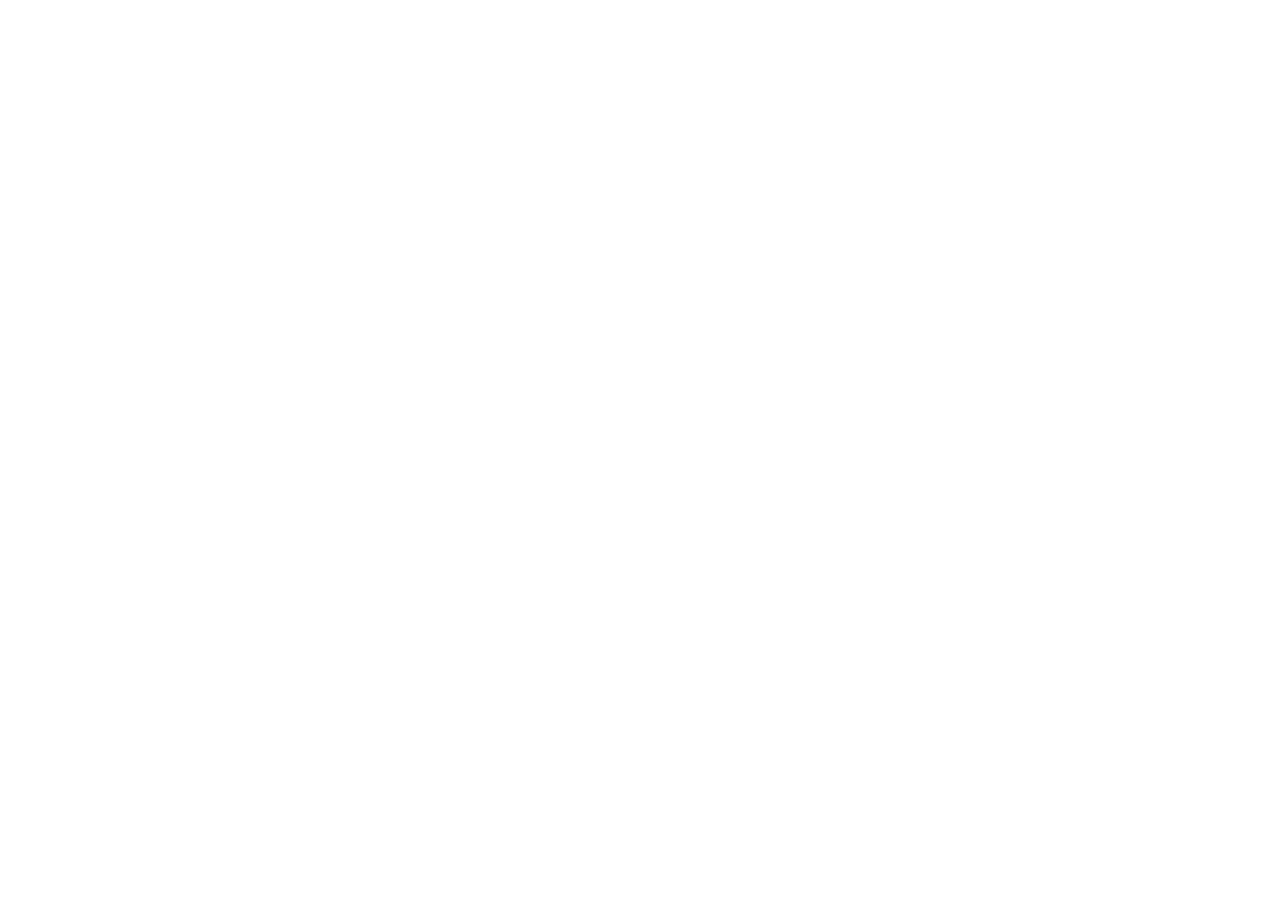
==== login.html @ 608278b3 "m" ====
<!DOCTYPE html>
<html lang="en">
<head>
    <meta charset="UTF-8">
    <meta name="viewport" content="width=device-width, initial-scale=1.0">
    <title>Document</title>
</head>
<body>
    
</body>
</html>
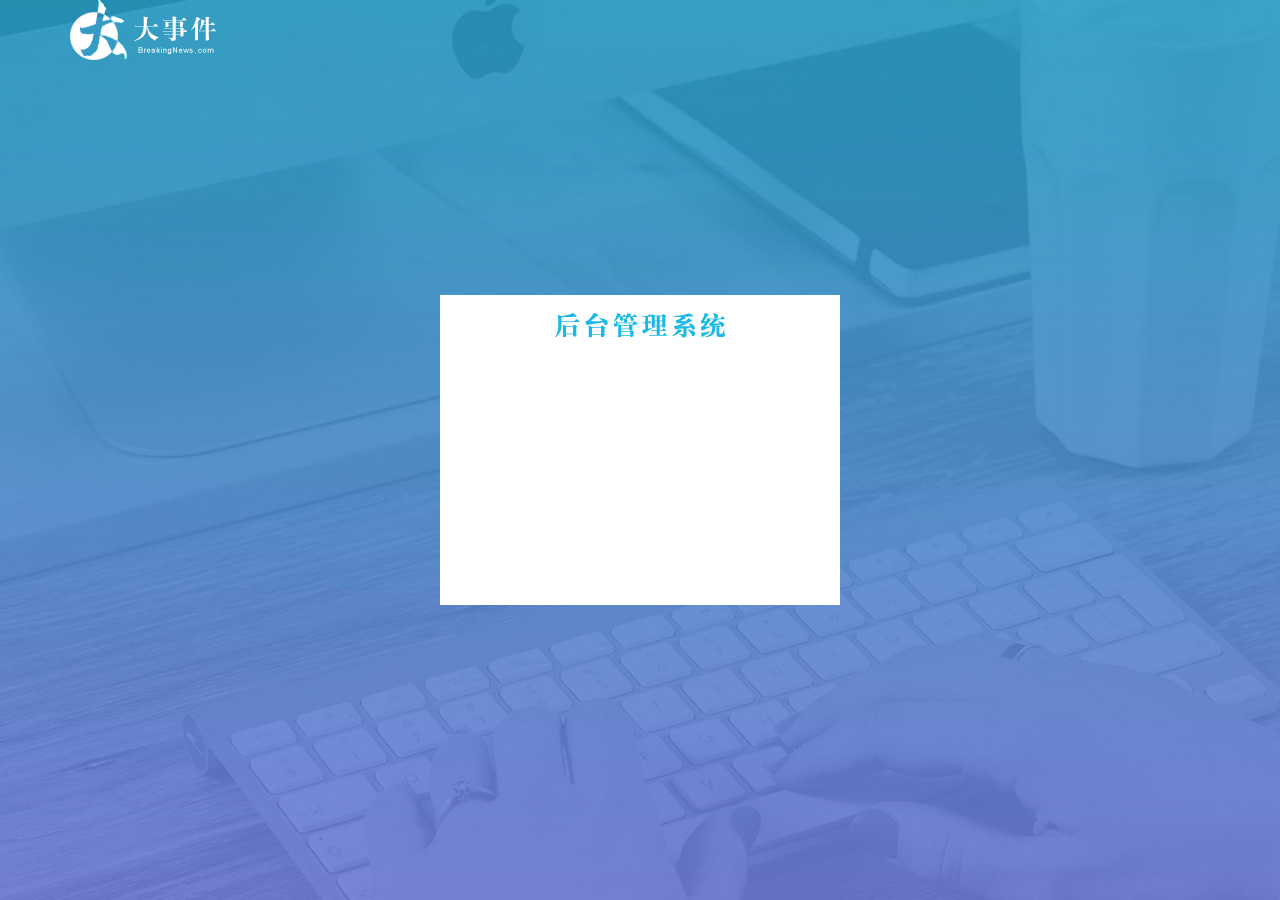
==== commit 16c925e7: "ss" ====
--- a/login.html
+++ b/login.html
@@ -1,11 +1,23 @@
 <!DOCTYPE html>
 <html lang="en">
-<head>
-    <meta charset="UTF-8">
-    <meta name="viewport" content="width=device-width, initial-scale=1.0">
-    <title>Document</title>
-</head>
-<body>
-    
-</body>
+  <head>
+    <meta charset="UTF-8" />
+    <meta name="viewport" content="width=device-width, initial-scale=1.0" />
+    <title>大事件-登录/注册</title>
+    <!-- 导入 LayUI 的样式 -->
+    <link rel="stylesheet" href="/assets/lib/layui/css/layui.css" />
+    <!-- 导入自己的样式表 -->
+    <link rel="stylesheet" href="/assets/css/login.css" />
+  </head>
+  <body>
+    <!-- 头部的 Logo 区域 -->
+    <div class="layui-main">
+      <img src="/assets/images/logo.png" alt="" />
+    </div>
+
+    <!-- 登录注册区域 -->
+    <div class="loginAndRegBox">
+      <div class="title-box"></div>
+    </div>
+  </body>
 </html>--- a/assets/lib/layui/css/layui.css
+++ b/assets/lib/layui/css/layui.css
@@ -0,0 +1,2 @@
+/** layui-v2.5.5 MIT License By https://www.layui.com */
+ .layui-inline,img{display:inline-block;vertical-align:middle}h1,h2,h3,h4,h5,h6{font-weight:400}.layui-edge,.layui-header,.layui-inline,.layui-main{position:relative}.layui-body,.layui-edge,.layui-elip{overflow:hidden}.layui-btn,.layui-edge,.layui-inline,img{vertical-align:middle}.layui-btn,.layui-disabled,.layui-icon,.layui-unselect{-moz-user-select:none;-webkit-user-select:none;-ms-user-select:none}.layui-elip,.layui-form-checkbox span,.layui-form-pane .layui-form-label{text-overflow:ellipsis;white-space:nowrap}.layui-breadcrumb,.layui-tree-btnGroup{visibility:hidden}blockquote,body,button,dd,div,dl,dt,form,h1,h2,h3,h4,h5,h6,input,li,ol,p,pre,td,textarea,th,ul{margin:0;padding:0;-webkit-tap-highlight-color:rgba(0,0,0,0)}a:active,a:hover{outline:0}img{border:none}li{list-style:none}table{border-collapse:collapse;border-spacing:0}h4,h5,h6{font-size:100%}button,input,optgroup,option,select,textarea{font-family:inherit;font-size:inherit;font-style:inherit;font-weight:inherit;outline:0}pre{white-space:pre-wrap;white-space:-moz-pre-wrap;white-space:-pre-wrap;white-space:-o-pre-wrap;word-wrap:break-word}body{line-height:24px;font:14px Helvetica Neue,Helvetica,PingFang SC,Tahoma,Arial,sans-serif}hr{height:1px;margin:10px 0;border:0;clear:both}a{color:#333;text-decoration:none}a:hover{color:#777}a cite{font-style:normal;*cursor:pointer}.layui-border-box,.layui-border-box *{box-sizing:border-box}.layui-box,.layui-box *{box-sizing:content-box}.layui-clear{clear:both;*zoom:1}.layui-clear:after{content:'\20';clear:both;*zoom:1;display:block;height:0}.layui-inline{*display:inline;*zoom:1}.layui-edge{display:inline-block;width:0;height:0;border-width:6px;border-style:dashed;border-color:transparent}.layui-edge-top{top:-4px;border-bottom-color:#999;border-bottom-style:solid}.layui-edge-right{border-left-color:#999;border-left-style:solid}.layui-edge-bottom{top:2px;border-top-color:#999;border-top-style:solid}.layui-edge-left{border-right-color:#999;border-right-style:solid}.layui-disabled,.layui-disabled:hover{color:#d2d2d2!important;cursor:not-allowed!important}.layui-circle{border-radius:100%}.layui-show{display:block!important}.layui-hide{display:none!important}@font-face{font-family:layui-icon;src:url(../font/iconfont.eot?v=250);src:url(../font/iconfont.eot?v=250#iefix) format('embedded-opentype'),url(../font/iconfont.woff2?v=250) format('woff2'),url(../font/iconfont.woff?v=250) format('woff'),url(../font/iconfont.ttf?v=250) format('truetype'),url(../font/iconfont.svg?v=250#layui-icon) format('svg')}.layui-icon{font-family:layui-icon!important;font-size:16px;font-style:normal;-webkit-font-smoothing:antialiased;-moz-osx-font-smoothing:grayscale}.layui-icon-reply-fill:before{content:"\e611"}.layui-icon-set-fill:before{content:"\e614"}.layui-icon-menu-fill:before{content:"\e60f"}.layui-icon-search:before{content:"\e615"}.layui-icon-share:before{content:"\e641"}.layui-icon-set-sm:before{content:"\e620"}.layui-icon-engine:before{content:"\e628"}.layui-icon-close:before{content:"\1006"}.layui-icon-close-fill:before{content:"\1007"}.layui-icon-chart-screen:before{content:"\e629"}.layui-icon-star:before{content:"\e600"}.layui-icon-circle-dot:before{content:"\e617"}.layui-icon-chat:before{content:"\e606"}.layui-icon-release:before{content:"\e609"}.layui-icon-list:before{content:"\e60a"}.layui-icon-chart:before{content:"\e62c"}.layui-icon-ok-circle:before{content:"\1005"}.layui-icon-layim-theme:before{content:"\e61b"}.layui-icon-table:before{content:"\e62d"}.layui-icon-right:before{content:"\e602"}.layui-icon-left:before{content:"\e603"}.layui-icon-cart-simple:before{content:"\e698"}.layui-icon-face-cry:before{content:"\e69c"}.layui-icon-face-smile:before{content:"\e6af"}.layui-icon-survey:before{content:"\e6b2"}.layui-icon-tree:before{content:"\e62e"}.layui-icon-upload-circle:before{content:"\e62f"}.layui-icon-add-circle:before{content:"\e61f"}.layui-icon-download-circle:before{content:"\e601"}.layui-icon-templeate-1:before{content:"\e630"}.layui-icon-util:before{content:"\e631"}.layui-icon-face-surprised:before{content:"\e664"}.layui-icon-edit:before{content:"\e642"}.layui-icon-speaker:before{content:"\e645"}.layui-icon-down:before{content:"\e61a"}.layui-icon-file:before{content:"\e621"}.layui-icon-layouts:before{content:"\e632"}.layui-icon-rate-half:before{content:"\e6c9"}.layui-icon-add-circle-fine:before{content:"\e608"}.layui-icon-prev-circle:before{content:"\e633"}.layui-icon-read:before{content:"\e705"}.layui-icon-404:before{content:"\e61c"}.layui-icon-carousel:before{content:"\e634"}.layui-icon-help:before{content:"\e607"}.layui-icon-code-circle:before{content:"\e635"}.layui-icon-water:before{content:"\e636"}.layui-icon-username:before{content:"\e66f"}.layui-icon-find-fill:before{content:"\e670"}.layui-icon-about:before{content:"\e60b"}.layui-icon-location:before{content:"\e715"}.layui-icon-up:before{content:"\e619"}.layui-icon-pause:before{content:"\e651"}.layui-icon-date:before{content:"\e637"}.layui-icon-layim-uploadfile:before{content:"\e61d"}.layui-icon-delete:before{content:"\e640"}.layui-icon-play:before{content:"\e652"}.layui-icon-top:before{content:"\e604"}.layui-icon-friends:before{content:"\e612"}.layui-icon-refresh-3:before{content:"\e9aa"}.layui-icon-ok:before{content:"\e605"}.layui-icon-layer:before{content:"\e638"}.layui-icon-face-smile-fine:before{content:"\e60c"}.layui-icon-dollar:before{content:"\e659"}.layui-icon-group:before{content:"\e613"}.layui-icon-layim-download:before{content:"\e61e"}.layui-icon-picture-fine:before{content:"\e60d"}.layui-icon-link:before{content:"\e64c"}.layui-icon-diamond:before{content:"\e735"}.layui-icon-log:before{content:"\e60e"}.layui-icon-rate-solid:before{content:"\e67a"}.layui-icon-fonts-del:before{content:"\e64f"}.layui-icon-unlink:before{content:"\e64d"}.layui-icon-fonts-clear:before{content:"\e639"}.layui-icon-triangle-r:before{content:"\e623"}.layui-icon-circle:before{content:"\e63f"}.layui-icon-radio:before{content:"\e643"}.layui-icon-align-center:before{content:"\e647"}.layui-icon-align-right:before{content:"\e648"}.layui-icon-align-left:before{content:"\e649"}.layui-icon-loading-1:before{content:"\e63e"}.layui-icon-return:before{content:"\e65c"}.layui-icon-fonts-strong:before{content:"\e62b"}.layui-icon-upload:before{content:"\e67c"}.layui-icon-dialogue:before{content:"\e63a"}.layui-icon-video:before{content:"\e6ed"}.layui-icon-headset:before{content:"\e6fc"}.layui-icon-cellphone-fine:before{content:"\e63b"}.layui-icon-add-1:before{content:"\e654"}.layui-icon-face-smile-b:before{content:"\e650"}.layui-icon-fonts-html:before{content:"\e64b"}.layui-icon-form:before{content:"\e63c"}.layui-icon-cart:before{content:"\e657"}.layui-icon-camera-fill:before{content:"\e65d"}.layui-icon-tabs:before{content:"\e62a"}.layui-icon-fonts-code:before{content:"\e64e"}.layui-icon-fire:before{content:"\e756"}.layui-icon-set:before{content:"\e716"}.layui-icon-fonts-u:before{content:"\e646"}.layui-icon-triangle-d:before{content:"\e625"}.layui-icon-tips:before{content:"\e702"}.layui-icon-picture:before{content:"\e64a"}.layui-icon-more-vertical:before{content:"\e671"}.layui-icon-flag:before{content:"\e66c"}.layui-icon-loading:before{content:"\e63d"}.layui-icon-fonts-i:before{content:"\e644"}.layui-icon-refresh-1:before{content:"\e666"}.layui-icon-rmb:before{content:"\e65e"}.layui-icon-home:before{content:"\e68e"}.layui-icon-user:before{content:"\e770"}.layui-icon-notice:before{content:"\e667"}.layui-icon-login-weibo:before{content:"\e675"}.layui-icon-voice:before{content:"\e688"}.layui-icon-upload-drag:before{content:"\e681"}.layui-icon-login-qq:before{content:"\e676"}.layui-icon-snowflake:before{content:"\e6b1"}.layui-icon-file-b:before{content:"\e655"}.layui-icon-template:before{content:"\e663"}.layui-icon-auz:before{content:"\e672"}.layui-icon-console:before{content:"\e665"}.layui-icon-app:before{content:"\e653"}.layui-icon-prev:before{content:"\e65a"}.layui-icon-website:before{content:"\e7ae"}.layui-icon-next:before{content:"\e65b"}.layui-icon-component:before{content:"\e857"}.layui-icon-more:before{content:"\e65f"}.layui-icon-login-wechat:before{content:"\e677"}.layui-icon-shrink-right:before{content:"\e668"}.layui-icon-spread-left:before{content:"\e66b"}.layui-icon-camera:before{content:"\e660"}.layui-icon-note:before{content:"\e66e"}.layui-icon-refresh:before{content:"\e669"}.layui-icon-female:before{content:"\e661"}.layui-icon-male:before{content:"\e662"}.layui-icon-password:before{content:"\e673"}.layui-icon-senior:before{content:"\e674"}.layui-icon-theme:before{content:"\e66a"}.layui-icon-tread:before{content:"\e6c5"}.layui-icon-praise:before{content:"\e6c6"}.layui-icon-star-fill:before{content:"\e658"}.layui-icon-rate:before{content:"\e67b"}.layui-icon-template-1:before{content:"\e656"}.layui-icon-vercode:before{content:"\e679"}.layui-icon-cellphone:before{content:"\e678"}.layui-icon-screen-full:before{content:"\e622"}.layui-icon-screen-restore:before{content:"\e758"}.layui-icon-cols:before{content:"\e610"}.layui-icon-export:before{content:"\e67d"}.layui-icon-print:before{content:"\e66d"}.layui-icon-slider:before{content:"\e714"}.layui-icon-addition:before{content:"\e624"}.layui-icon-subtraction:before{content:"\e67e"}.layui-icon-service:before{content:"\e626"}.layui-icon-transfer:before{content:"\e691"}.layui-main{width:1140px;margin:0 auto}.layui-header{z-index:1000;height:60px}.layui-header a:hover{transition:all .5s;-webkit-transition:all .5s}.layui-side{position:fixed;left:0;top:0;bottom:0;z-index:999;width:200px;overflow-x:hidden}.layui-side-scroll{position:relative;width:220px;height:100%;overflow-x:hidden}.layui-body{position:absolute;left:200px;right:0;top:0;bottom:0;z-index:998;width:auto;overflow-y:auto;box-sizing:border-box}.layui-layout-body{overflow:hidden}.layui-layout-admin .layui-header{background-color:#23262E}.layui-layout-admin .layui-side{top:60px;width:200px;overflow-x:hidden}.layui-layout-admin .layui-body{position:fixed;top:60px;bottom:44px}.layui-layout-admin .layui-main{width:auto;margin:0 15px}.layui-layout-admin .layui-footer{position:fixed;left:200px;right:0;bottom:0;height:44px;line-height:44px;padding:0 15px;background-color:#eee}.layui-layout-admin .layui-logo{position:absolute;left:0;top:0;width:200px;height:100%;line-height:60px;text-align:center;color:#009688;font-size:16px}.layui-layout-admin .layui-header .layui-nav{background:0 0}.layui-layout-left{position:absolute!important;left:200px;top:0}.layui-layout-right{position:absolute!important;right:0;top:0}.layui-container{position:relative;margin:0 auto;padding:0 15px;box-sizing:border-box}.layui-fluid{position:relative;margin:0 auto;padding:0 15px}.layui-row:after,.layui-row:before{content:'';display:block;clear:both}.layui-col-lg1,.layui-col-lg10,.layui-col-lg11,.layui-col-lg12,.layui-col-lg2,.layui-col-lg3,.layui-col-lg4,.layui-col-lg5,.layui-col-lg6,.layui-col-lg7,.layui-col-lg8,.layui-col-lg9,.layui-col-md1,.layui-col-md10,.layui-col-md11,.layui-col-md12,.layui-col-md2,.layui-col-md3,.layui-col-md4,.layui-col-md5,.layui-col-md6,.layui-col-md7,.layui-col-md8,.layui-col-md9,.layui-col-sm1,.layui-col-sm10,.layui-col-sm11,.layui-col-sm12,.layui-col-sm2,.layui-col-sm3,.layui-col-sm4,.layui-col-sm5,.layui-col-sm6,.layui-col-sm7,.layui-col-sm8,.layui-col-sm9,.layui-col-xs1,.layui-col-xs10,.layui-col-xs11,.layui-col-xs12,.layui-col-xs2,.layui-col-xs3,.layui-col-xs4,.layui-col-xs5,.layui-col-xs6,.layui-col-xs7,.layui-col-xs8,.layui-col-xs9{position:relative;display:block;box-sizing:border-box}.layui-col-xs1,.layui-col-xs10,.layui-col-xs11,.layui-col-xs12,.layui-col-xs2,.layui-col-xs3,.layui-col-xs4,.layui-col-xs5,.layui-col-xs6,.layui-col-xs7,.layui-col-xs8,.layui-col-xs9{float:left}.layui-col-xs1{width:8.33333333%}.layui-col-xs2{width:16.66666667%}.layui-col-xs3{width:25%}.layui-col-xs4{width:33.33333333%}.layui-col-xs5{width:41.66666667%}.layui-col-xs6{width:50%}.layui-col-xs7{width:58.33333333%}.layui-col-xs8{width:66.66666667%}.layui-col-xs9{width:75%}.layui-col-xs10{width:83.33333333%}.layui-col-xs11{width:91.66666667%}.layui-col-xs12{width:100%}.layui-col-xs-offset1{margin-left:8.33333333%}.layui-col-xs-offset2{margin-left:16.66666667%}.layui-col-xs-offset3{margin-left:25%}.layui-col-xs-offset4{margin-left:33.33333333%}.layui-col-xs-offset5{margin-left:41.66666667%}.layui-col-xs-offset6{margin-left:50%}.layui-col-xs-offset7{margin-left:58.33333333%}.layui-col-xs-offset8{margin-left:66.66666667%}.layui-col-xs-offset9{margin-left:75%}.layui-col-xs-offset10{margin-left:83.33333333%}.layui-col-xs-offset11{margin-left:91.66666667%}.layui-col-xs-offset12{margin-left:100%}@media screen and (max-width:768px){.layui-hide-xs{display:none!important}.layui-show-xs-block{display:block!important}.layui-show-xs-inline{display:inline!important}.layui-show-xs-inline-block{display:inline-block!important}}@media screen and (min-width:768px){.layui-container{width:750px}.layui-hide-sm{display:none!important}.layui-show-sm-block{display:block!important}.layui-show-sm-inline{display:inline!important}.layui-show-sm-inline-block{display:inline-block!important}.layui-col-sm1,.layui-col-sm10,.layui-col-sm11,.layui-col-sm12,.layui-col-sm2,.layui-col-sm3,.layui-col-sm4,.layui-col-sm5,.layui-col-sm6,.layui-col-sm7,.layui-col-sm8,.layui-col-sm9{float:left}.layui-col-sm1{width:8.33333333%}.layui-col-sm2{width:16.66666667%}.layui-col-sm3{width:25%}.layui-col-sm4{width:33.33333333%}.layui-col-sm5{width:41.66666667%}.layui-col-sm6{width:50%}.layui-col-sm7{width:58.33333333%}.layui-col-sm8{width:66.66666667%}.layui-col-sm9{width:75%}.layui-col-sm10{width:83.33333333%}.layui-col-sm11{width:91.66666667%}.layui-col-sm12{width:100%}.layui-col-sm-offset1{margin-left:8.33333333%}.layui-col-sm-offset2{margin-left:16.66666667%}.layui-col-sm-offset3{margin-left:25%}.layui-col-sm-offset4{margin-left:33.33333333%}.layui-col-sm-offset5{margin-left:41.66666667%}.layui-col-sm-offset6{margin-left:50%}.layui-col-sm-offset7{margin-left:58.33333333%}.layui-col-sm-offset8{margin-left:66.66666667%}.layui-col-sm-offset9{margin-left:75%}.layui-col-sm-offset10{margin-left:83.33333333%}.layui-col-sm-offset11{margin-left:91.66666667%}.layui-col-sm-offset12{margin-left:100%}}@media screen and (min-width:992px){.layui-container{width:970px}.layui-hide-md{display:none!important}.layui-show-md-block{display:block!important}.layui-show-md-inline{display:inline!important}.layui-show-md-inline-block{display:inline-block!important}.layui-col-md1,.layui-col-md10,.layui-col-md11,.layui-col-md12,.layui-col-md2,.layui-col-md3,.layui-col-md4,.layui-col-md5,.layui-col-md6,.layui-col-md7,.layui-col-md8,.layui-col-md9{float:left}.layui-col-md1{width:8.33333333%}.layui-col-md2{width:16.66666667%}.layui-col-md3{width:25%}.layui-col-md4{width:33.33333333%}.layui-col-md5{width:41.66666667%}.layui-col-md6{width:50%}.layui-col-md7{width:58.33333333%}.layui-col-md8{width:66.66666667%}.layui-col-md9{width:75%}.layui-col-md10{width:83.33333333%}.layui-col-md11{width:91.66666667%}.layui-col-md12{width:100%}.layui-col-md-offset1{margin-left:8.33333333%}.layui-col-md-offset2{margin-left:16.66666667%}.layui-col-md-offset3{margin-left:25%}.layui-col-md-offset4{margin-left:33.33333333%}.layui-col-md-offset5{margin-left:41.66666667%}.layui-col-md-offset6{margin-left:50%}.layui-col-md-offset7{margin-left:58.33333333%}.layui-col-md-offset8{margin-left:66.66666667%}.layui-col-md-offset9{margin-left:75%}.layui-col-md-offset10{margin-left:83.33333333%}.layui-col-md-offset11{margin-left:91.66666667%}.layui-col-md-offset12{margin-left:100%}}@media screen and (min-width:1200px){.layui-container{width:1170px}.layui-hide-lg{display:none!important}.layui-show-lg-block{display:block!important}.layui-show-lg-inline{display:inline!important}.layui-show-lg-inline-block{display:inline-block!important}.layui-col-lg1,.layui-col-lg10,.layui-col-lg11,.layui-col-lg12,.layui-col-lg2,.layui-col-lg3,.layui-col-lg4,.layui-col-lg5,.layui-col-lg6,.layui-col-lg7,.layui-col-lg8,.layui-col-lg9{float:left}.layui-col-lg1{width:8.33333333%}.layui-col-lg2{width:16.66666667%}.layui-col-lg3{width:25%}.layui-col-lg4{width:33.33333333%}.layui-col-lg5{width:41.66666667%}.layui-col-lg6{width:50%}.layui-col-lg7{width:58.33333333%}.layui-col-lg8{width:66.66666667%}.layui-col-lg9{width:75%}.layui-col-lg10{width:83.33333333%}.layui-col-lg11{width:91.66666667%}.layui-col-lg12{width:100%}.layui-col-lg-offset1{margin-left:8.33333333%}.layui-col-lg-offset2{margin-left:16.66666667%}.layui-col-lg-offset3{margin-left:25%}.layui-col-lg-offset4{margin-left:33.33333333%}.layui-col-lg-offset5{margin-left:41.66666667%}.layui-col-lg-offset6{margin-left:50%}.layui-col-lg-offset7{margin-left:58.33333333%}.layui-col-lg-offset8{margin-left:66.66666667%}.layui-col-lg-offset9{margin-left:75%}.layui-col-lg-offset10{margin-left:83.33333333%}.layui-col-lg-offset11{margin-left:91.66666667%}.layui-col-lg-offset12{margin-left:100%}}.layui-col-space1{margin:-.5px}.layui-col-space1>*{padding:.5px}.layui-col-space3{margin:-1.5px}.layui-col-space3>*{padding:1.5px}.layui-col-space5{margin:-2.5px}.layui-col-space5>*{padding:2.5px}.layui-col-space8{margin:-3.5px}.layui-col-space8>*{padding:3.5px}.layui-col-space10{margin:-5px}.layui-col-space10>*{padding:5px}.layui-col-space12{margin:-6px}.layui-col-space12>*{padding:6px}.layui-col-space15{margin:-7.5px}.layui-col-space15>*{padding:7.5px}.layui-col-space18{margin:-9px}.layui-col-space18>*{padding:9px}.layui-col-space20{margin:-10px}.layui-col-space20>*{padding:10px}.layui-col-space22{margin:-11px}.layui-col-space22>*{padding:11px}.layui-col-space25{margin:-12.5px}.layui-col-space25>*{padding:12.5px}.layui-col-space30{margin:-15px}.layui-col-space30>*{padding:15px}.layui-btn,.layui-input,.layui-select,.layui-textarea,.layui-upload-button{outline:0;-webkit-appearance:none;transition:all .3s;-webkit-transition:all .3s;box-sizing:border-box}.layui-elem-quote{margin-bottom:10px;padding:15px;line-height:22px;border-left:5px solid #009688;border-radius:0 2px 2px 0;background-color:#f2f2f2}.layui-quote-nm{border-style:solid;border-width:1px 1px 1px 5px;background:0 0}.layui-elem-field{margin-bottom:10px;padding:0;border-width:1px;border-style:solid}.layui-elem-field legend{margin-left:20px;padding:0 10px;font-size:20px;font-weight:300}.layui-field-title{margin:10px 0 20px;border-width:1px 0 0}.layui-field-box{padding:10px 15px}.layui-field-title .layui-field-box{padding:10px 0}.layui-progress{position:relative;height:6px;border-radius:20px;background-color:#e2e2e2}.layui-progress-bar{position:absolute;left:0;top:0;width:0;max-width:100%;height:6px;border-radius:20px;text-align:right;background-color:#5FB878;transition:all .3s;-webkit-transition:all .3s}.layui-progress-big,.layui-progress-big .layui-progress-bar{height:18px;line-height:18px}.layui-progress-text{position:relative;top:-20px;line-height:18px;font-size:12px;color:#666}.layui-progress-big .layui-progress-text{position:static;padding:0 10px;color:#fff}.layui-collapse{border-width:1px;border-style:solid;border-radius:2px}.layui-colla-content,.layui-colla-item{border-top-width:1px;border-top-style:solid}.layui-colla-item:first-child{border-top:none}.layui-colla-title{position:relative;height:42px;line-height:42px;padding:0 15px 0 35px;color:#333;background-color:#f2f2f2;cursor:pointer;font-size:14px;overflow:hidden}.layui-colla-content{display:none;padding:10px 15px;line-height:22px;color:#666}.layui-colla-icon{position:absolute;left:15px;top:0;font-size:14px}.layui-card{margin-bottom:15px;border-radius:2px;background-color:#fff;box-shadow:0 1px 2px 0 rgba(0,0,0,.05)}.layui-card:last-child{margin-bottom:0}.layui-card-header{position:relative;height:42px;line-height:42px;padding:0 15px;border-bottom:1px solid #f6f6f6;color:#333;border-radius:2px 2px 0 0;font-size:14px}.layui-bg-black,.layui-bg-blue,.layui-bg-cyan,.layui-bg-green,.layui-bg-orange,.layui-bg-red{color:#fff!important}.layui-card-body{position:relative;padding:10px 15px;line-height:24px}.layui-card-body[pad15]{padding:15px}.layui-card-body[pad20]{padding:20px}.layui-card-body .layui-table{margin:5px 0}.layui-card .layui-tab{margin:0}.layui-panel-window{position:relative;padding:15px;border-radius:0;border-top:5px solid #E6E6E6;background-color:#fff}.layui-auxiliar-moving{position:fixed;left:0;right:0;top:0;bottom:0;width:100%;height:100%;background:0 0;z-index:9999999999}.layui-form-label,.layui-form-mid,.layui-form-select,.layui-input-block,.layui-input-inline,.layui-textarea{position:relative}.layui-bg-red{background-color:#FF5722!important}.layui-bg-orange{background-color:#FFB800!important}.layui-bg-green{background-color:#009688!important}.layui-bg-cyan{background-color:#2F4056!important}.layui-bg-blue{background-color:#1E9FFF!important}.layui-bg-black{background-color:#393D49!important}.layui-bg-gray{background-color:#eee!important;color:#666!important}.layui-badge-rim,.layui-colla-content,.layui-colla-item,.layui-collapse,.layui-elem-field,.layui-form-pane .layui-form-item[pane],.layui-form-pane .layui-form-label,.layui-input,.layui-layedit,.layui-layedit-tool,.layui-quote-nm,.layui-select,.layui-tab-bar,.layui-tab-card,.layui-tab-title,.layui-tab-title .layui-this:after,.layui-textarea{border-color:#e6e6e6}.layui-timeline-item:before,hr{background-color:#e6e6e6}.layui-text{line-height:22px;font-size:14px;color:#666}.layui-text h1,.layui-text h2,.layui-text h3{font-weight:500;color:#333}.layui-text h1{font-size:30px}.layui-text h2{font-size:24px}.layui-text h3{font-size:18px}.layui-text a:not(.layui-btn){color:#01AAED}.layui-text a:not(.layui-btn):hover{text-decoration:underline}.layui-text ul{padding:5px 0 5px 15px}.layui-text ul li{margin-top:5px;list-style-type:disc}.layui-text em,.layui-word-aux{color:#999!important;padding:0 5px!important}.layui-btn{display:inline-block;height:38px;line-height:38px;padding:0 18px;background-color:#009688;color:#fff;white-space:nowrap;text-align:center;font-size:14px;border:none;border-radius:2px;cursor:pointer}.layui-btn:hover{opacity:.8;filter:alpha(opacity=80);color:#fff}.layui-btn:active{opacity:1;filter:alpha(opacity=100)}.layui-btn+.layui-btn{margin-left:10px}.layui-btn-container{font-size:0}.layui-btn-container .layui-btn{margin-right:10px;margin-bottom:10px}.layui-btn-container .layui-btn+.layui-btn{margin-left:0}.layui-table .layui-btn-container .layui-btn{margin-bottom:9px}.layui-btn-radius{border-radius:100px}.layui-btn .layui-icon{margin-right:3px;font-size:18px;vertical-align:bottom;vertical-align:middle\9}.layui-btn-primary{border:1px solid #C9C9C9;background-color:#fff;color:#555}.layui-btn-primary:hover{border-color:#009688;color:#333}.layui-btn-normal{background-color:#1E9FFF}.layui-btn-warm{background-color:#FFB800}.layui-btn-danger{background-color:#FF5722}.layui-btn-checked{background-color:#5FB878}.layui-btn-disabled,.layui-btn-disabled:active,.layui-btn-disabled:hover{border:1px solid #e6e6e6;background-color:#FBFBFB;color:#C9C9C9;cursor:not-allowed;opacity:1}.layui-btn-lg{height:44px;line-height:44px;padding:0 25px;font-size:16px}.layui-btn-sm{height:30px;line-height:30px;padding:0 10px;font-size:12px}.layui-btn-sm i{font-size:16px!important}.layui-btn-xs{height:22px;line-height:22px;padding:0 5px;font-size:12px}.layui-btn-xs i{font-size:14px!important}.layui-btn-group{display:inline-block;vertical-align:middle;font-size:0}.layui-btn-group .layui-btn{margin-left:0!important;margin-right:0!important;border-left:1px solid rgba(255,255,255,.5);border-radius:0}.layui-btn-group .layui-btn-primary{border-left:none}.layui-btn-group .layui-btn-primary:hover{border-color:#C9C9C9;color:#009688}.layui-btn-group .layui-btn:first-child{border-left:none;border-radius:2px 0 0 2px}.layui-btn-group .layui-btn-primary:first-child{border-left:1px solid #c9c9c9}.layui-btn-group .layui-btn:last-child{border-radius:0 2px 2px 0}.layui-btn-group .layui-btn+.layui-btn{margin-left:0}.layui-btn-group+.layui-btn-group{margin-left:10px}.layui-btn-fluid{width:100%}.layui-input,.layui-select,.layui-textarea{height:38px;line-height:1.3;line-height:38px\9;border-width:1px;border-style:solid;background-color:#fff;border-radius:2px}.layui-input::-webkit-input-placeholder,.layui-select::-webkit-input-placeholder,.layui-textarea::-webkit-input-placeholder{line-height:1.3}.layui-input,.layui-textarea{display:block;width:100%;padding-left:10px}.layui-input:hover,.layui-textarea:hover{border-color:#D2D2D2!important}.layui-input:focus,.layui-textarea:focus{border-color:#C9C9C9!important}.layui-textarea{min-height:100px;height:auto;line-height:20px;padding:6px 10px;resize:vertical}.layui-select{padding:0 10px}.layui-form input[type=checkbox],.layui-form input[type=radio],.layui-form select{display:none}.layui-form [lay-ignore]{display:initial}.layui-form-item{margin-bottom:15px;clear:both;*zoom:1}.layui-form-item:after{content:'\20';clear:both;*zoom:1;display:block;height:0}.layui-form-label{float:left;display:block;padding:9px 15px;width:80px;font-weight:400;line-height:20px;text-align:right}.layui-form-label-col{display:block;float:none;padding:9px 0;line-height:20px;text-align:left}.layui-form-item .layui-inline{margin-bottom:5px;margin-right:10px}.layui-input-block{margin-left:110px;min-height:36px}.layui-input-inline{display:inline-block;vertical-align:middle}.layui-form-item .layui-input-inline{float:left;width:190px;margin-right:10px}.layui-form-text .layui-input-inline{width:auto}.layui-form-mid{float:left;display:block;padding:9px 0!important;line-height:20px;margin-right:10px}.layui-form-danger+.layui-form-select .layui-input,.layui-form-danger:focus{border-color:#FF5722!important}.layui-form-select .layui-input{padding-right:30px;cursor:pointer}.layui-form-select .layui-edge{position:absolute;right:10px;top:50%;margin-top:-3px;cursor:pointer;border-width:6px;border-top-color:#c2c2c2;border-top-style:solid;transition:all .3s;-webkit-transition:all .3s}.layui-form-select dl{display:none;position:absolute;left:0;top:42px;padding:5px 0;z-index:899;min-width:100%;border:1px solid #d2d2d2;max-height:300px;overflow-y:auto;background-color:#fff;border-radius:2px;box-shadow:0 2px 4px rgba(0,0,0,.12);box-sizing:border-box}.layui-form-select dl dd,.layui-form-select dl dt{padding:0 10px;line-height:36px;white-space:nowrap;overflow:hidden;text-overflow:ellipsis}.layui-form-select dl dt{font-size:12px;color:#999}.layui-form-select dl dd{cursor:pointer}.layui-form-select dl dd:hover{background-color:#f2f2f2;-webkit-transition:.5s all;transition:.5s all}.layui-form-select .layui-select-group dd{padding-left:20px}.layui-form-select dl dd.layui-select-tips{padding-left:10px!important;color:#999}.layui-form-select dl dd.layui-this{background-color:#5FB878;color:#fff}.layui-form-checkbox,.layui-form-select dl dd.layui-disabled{background-color:#fff}.layui-form-selected dl{display:block}.layui-form-checkbox,.layui-form-checkbox *,.layui-form-switch{display:inline-block;vertical-align:middle}.layui-form-selected .layui-edge{margin-top:-9px;-webkit-transform:rotate(180deg);transform:rotate(180deg);margin-top:-3px\9}:root .layui-form-selected .layui-edge{margin-top:-9px\0/IE9}.layui-form-selectup dl{top:auto;bottom:42px}.layui-select-none{margin:5px 0;text-align:center;color:#999}.layui-select-disabled .layui-disabled{border-color:#eee!important}.layui-select-disabled .layui-edge{border-top-color:#d2d2d2}.layui-form-checkbox{position:relative;height:30px;line-height:30px;margin-right:10px;padding-right:30px;cursor:pointer;font-size:0;-webkit-transition:.1s linear;transition:.1s linear;box-sizing:border-box}.layui-form-checkbox span{padding:0 10px;height:100%;font-size:14px;border-radius:2px 0 0 2px;background-color:#d2d2d2;color:#fff;overflow:hidden}.layui-form-checkbox:hover span{background-color:#c2c2c2}.layui-form-checkbox i{position:absolute;right:0;top:0;width:30px;height:28px;border:1px solid #d2d2d2;border-left:none;border-radius:0 2px 2px 0;color:#fff;font-size:20px;text-align:center}.layui-form-checkbox:hover i{border-color:#c2c2c2;color:#c2c2c2}.layui-form-checked,.layui-form-checked:hover{border-color:#5FB878}.layui-form-checked span,.layui-form-checked:hover span{background-color:#5FB878}.layui-form-checked i,.layui-form-checked:hover i{color:#5FB878}.layui-form-item .layui-form-checkbox{margin-top:4px}.layui-form-checkbox[lay-skin=primary]{height:auto!important;line-height:normal!important;min-width:18px;min-height:18px;border:none!important;margin-right:0;padding-left:28px;padding-right:0;background:0 0}.layui-form-checkbox[lay-skin=primary] span{padding-left:0;padding-right:15px;line-height:18px;background:0 0;color:#666}.layui-form-checkbox[lay-skin=primary] i{right:auto;left:0;width:16px;height:16px;line-height:16px;border:1px solid #d2d2d2;font-size:12px;border-radius:2px;background-color:#fff;-webkit-transition:.1s linear;transition:.1s linear}.layui-form-checkbox[lay-skin=primary]:hover i{border-color:#5FB878;color:#fff}.layui-form-checked[lay-skin=primary] i{border-color:#5FB878!important;background-color:#5FB878;color:#fff}.layui-checkbox-disbaled[lay-skin=primary] span{background:0 0!important;color:#c2c2c2}.layui-checkbox-disbaled[lay-skin=primary]:hover i{border-color:#d2d2d2}.layui-form-item .layui-form-checkbox[lay-skin=primary]{margin-top:10px}.layui-form-switch{position:relative;height:22px;line-height:22px;min-width:35px;padding:0 5px;margin-top:8px;border:1px solid #d2d2d2;border-radius:20px;cursor:pointer;background-color:#fff;-webkit-transition:.1s linear;transition:.1s linear}.layui-form-switch i{position:absolute;left:5px;top:3px;width:16px;height:16px;border-radius:20px;background-color:#d2d2d2;-webkit-transition:.1s linear;transition:.1s linear}.layui-form-switch em{position:relative;top:0;width:25px;margin-left:21px;padding:0!important;text-align:center!important;color:#999!important;font-style:normal!important;font-size:12px}.layui-form-onswitch{border-color:#5FB878;background-color:#5FB878}.layui-checkbox-disbaled,.layui-checkbox-disbaled i{border-color:#e2e2e2!important}.layui-form-onswitch i{left:100%;margin-left:-21px;background-color:#fff}.layui-form-onswitch em{margin-left:5px;margin-right:21px;color:#fff!important}.layui-checkbox-disbaled span{background-color:#e2e2e2!important}.layui-checkbox-disbaled:hover i{color:#fff!important}[lay-radio]{display:none}.layui-form-radio,.layui-form-radio *{display:inline-block;vertical-align:middle}.layui-form-radio{line-height:28px;margin:6px 10px 0 0;padding-right:10px;cursor:pointer;font-size:0}.layui-form-radio *{font-size:14px}.layui-form-radio>i{margin-right:8px;font-size:22px;color:#c2c2c2}.layui-form-radio>i:hover,.layui-form-radioed>i{color:#5FB878}.layui-radio-disbaled>i{color:#e2e2e2!important}.layui-form-pane .layui-form-label{width:110px;padding:8px 15px;height:38px;line-height:20px;border-width:1px;border-style:solid;border-radius:2px 0 0 2px;text-align:center;background-color:#FBFBFB;overflow:hidden;box-sizing:border-box}.layui-form-pane .layui-input-inline{margin-left:-1px}.layui-form-pane .layui-input-block{margin-left:110px;left:-1px}.layui-form-pane .layui-input{border-radius:0 2px 2px 0}.layui-form-pane .layui-form-text .layui-form-label{float:none;width:100%;border-radius:2px;box-sizing:border-box;text-align:left}.layui-form-pane .layui-form-text .layui-input-inline{display:block;margin:0;top:-1px;clear:both}.layui-form-pane .layui-form-text .layui-input-block{margin:0;left:0;top:-1px}.layui-form-pane .layui-form-text .layui-textarea{min-height:100px;border-radius:0 0 2px 2px}.layui-form-pane .layui-form-checkbox{margin:4px 0 4px 10px}.layui-form-pane .layui-form-radio,.layui-form-pane .layui-form-switch{margin-top:6px;margin-left:10px}.layui-form-pane .layui-form-item[pane]{position:relative;border-width:1px;border-style:solid}.layui-form-pane .layui-form-item[pane] .layui-form-label{position:absolute;left:0;top:0;height:100%;border-width:0 1px 0 0}.layui-form-pane .layui-form-item[pane] .layui-input-inline{margin-left:110px}@media screen and (max-width:450px){.layui-form-item .layui-form-label{text-overflow:ellipsis;overflow:hidden;white-space:nowrap}.layui-form-item .layui-inline{display:block;margin-right:0;margin-bottom:20px;clear:both}.layui-form-item .layui-inline:after{content:'\20';clear:both;display:block;height:0}.layui-form-item .layui-input-inline{display:block;float:none;left:-3px;width:auto;margin:0 0 10px 112px}.layui-form-item .layui-input-inline+.layui-form-mid{margin-left:110px;top:-5px;padding:0}.layui-form-item .layui-form-checkbox{margin-right:5px;margin-bottom:5px}}.layui-layedit{border-width:1px;border-style:solid;border-radius:2px}.layui-layedit-tool{padding:3px 5px;border-bottom-width:1px;border-bottom-style:solid;font-size:0}.layedit-tool-fixed{position:fixed;top:0;border-top:1px solid #e2e2e2}.layui-layedit-tool .layedit-tool-mid,.layui-layedit-tool .layui-icon{display:inline-block;vertical-align:middle;text-align:center;font-size:14px}.layui-layedit-tool .layui-icon{position:relative;width:32px;height:30px;line-height:30px;margin:3px 5px;color:#777;cursor:pointer;border-radius:2px}.layui-layedit-tool .layui-icon:hover{color:#393D49}.layui-layedit-tool .layui-icon:active{color:#000}.layui-layedit-tool .layedit-tool-active{background-color:#e2e2e2;color:#000}.layui-layedit-tool .layui-disabled,.layui-layedit-tool .layui-disabled:hover{color:#d2d2d2;cursor:not-allowed}.layui-layedit-tool .layedit-tool-mid{width:1px;height:18px;margin:0 10px;background-color:#d2d2d2}.layedit-tool-html{width:50px!important;font-size:30px!important}.layedit-tool-b,.layedit-tool-code,.layedit-tool-help{font-size:16px!important}.layedit-tool-d,.layedit-tool-face,.layedit-tool-image,.layedit-tool-unlink{font-size:18px!important}.layedit-tool-image input{position:absolute;font-size:0;left:0;top:0;width:100%;height:100%;opacity:.01;filter:Alpha(opacity=1);cursor:pointer}.layui-layedit-iframe iframe{display:block;width:100%}#LAY_layedit_code{overflow:hidden}.layui-laypage{display:inline-block;*display:inline;*zoom:1;vertical-align:middle;margin:10px 0;font-size:0}.layui-laypage>a:first-child,.layui-laypage>a:first-child em{border-radius:2px 0 0 2px}.layui-laypage>a:last-child,.layui-laypage>a:last-child em{border-radius:0 2px 2px 0}.layui-laypage>:first-child{margin-left:0!important}.layui-laypage>:last-child{margin-right:0!important}.layui-laypage a,.layui-laypage button,.layui-laypage input,.layui-laypage select,.layui-laypage span{border:1px solid #e2e2e2}.layui-laypage a,.layui-laypage span{display:inline-block;*display:inline;*zoom:1;vertical-align:middle;padding:0 15px;height:28px;line-height:28px;margin:0 -1px 5px 0;background-color:#fff;color:#333;font-size:12px}.layui-flow-more a *,.layui-laypage input,.layui-table-view select[lay-ignore]{display:inline-block}.layui-laypage a:hover{color:#009688}.layui-laypage em{font-style:normal}.layui-laypage .layui-laypage-spr{color:#999;font-weight:700}.layui-laypage a{text-decoration:none}.layui-laypage .layui-laypage-curr{position:relative}.layui-laypage .layui-laypage-curr em{position:relative;color:#fff}.layui-laypage .layui-laypage-curr .layui-laypage-em{position:absolute;left:-1px;top:-1px;padding:1px;width:100%;height:100%;background-color:#009688}.layui-laypage-em{border-radius:2px}.layui-laypage-next em,.layui-laypage-prev em{font-family:Sim sun;font-size:16px}.layui-laypage .layui-laypage-count,.layui-laypage .layui-laypage-limits,.layui-laypage .layui-laypage-refresh,.layui-laypage .layui-laypage-skip{margin-left:10px;margin-right:10px;padding:0;border:none}.layui-laypage .layui-laypage-limits,.layui-laypage .layui-laypage-refresh{vertical-align:top}.layui-laypage .layui-laypage-refresh i{font-size:18px;cursor:pointer}.layui-laypage select{height:22px;padding:3px;border-radius:2px;cursor:pointer}.layui-laypage .layui-laypage-skip{height:30px;line-height:30px;color:#999}.layui-laypage button,.layui-laypage input{height:30px;line-height:30px;border-radius:2px;vertical-align:top;background-color:#fff;box-sizing:border-box}.layui-laypage input{width:40px;margin:0 10px;padding:0 3px;text-align:center}.layui-laypage input:focus,.layui-laypage select:focus{border-color:#009688!important}.layui-laypage button{margin-left:10px;padding:0 10px;cursor:pointer}.layui-table,.layui-table-view{margin:10px 0}.layui-flow-more{margin:10px 0;text-align:center;color:#999;font-size:14px}.layui-flow-more a{height:32px;line-height:32px}.layui-flow-more a *{vertical-align:top}.layui-flow-more a cite{padding:0 20px;border-radius:3px;background-color:#eee;color:#333;font-style:normal}.layui-flow-more a cite:hover{opacity:.8}.layui-flow-more a i{font-size:30px;color:#737383}.layui-table{width:100%;background-color:#fff;color:#666}.layui-table tr{transition:all .3s;-webkit-transition:all .3s}.layui-table th{text-align:left;font-weight:400}.layui-table tbody tr:hover,.layui-table thead tr,.layui-table-click,.layui-table-header,.layui-table-hover,.layui-table-mend,.layui-table-patch,.layui-table-tool,.layui-table-total,.layui-table-total tr,.layui-table[lay-even] tr:nth-child(even){background-color:#f2f2f2}.layui-table td,.layui-table th,.layui-table-col-set,.layui-table-fixed-r,.layui-table-grid-down,.layui-table-header,.layui-table-page,.layui-table-tips-main,.layui-table-tool,.layui-table-total,.layui-table-view,.layui-table[lay-skin=line],.layui-table[lay-skin=row]{border-width:1px;border-style:solid;border-color:#e6e6e6}.layui-table td,.layui-table th{position:relative;padding:9px 15px;min-height:20px;line-height:20px;font-size:14px}.layui-table[lay-skin=line] td,.layui-table[lay-skin=line] th{border-width:0 0 1px}.layui-table[lay-skin=row] td,.layui-table[lay-skin=row] th{border-width:0 1px 0 0}.layui-table[lay-skin=nob] td,.layui-table[lay-skin=nob] th{border:none}.layui-table img{max-width:100px}.layui-table[lay-size=lg] td,.layui-table[lay-size=lg] th{padding:15px 30px}.layui-table-view .layui-table[lay-size=lg] .layui-table-cell{height:40px;line-height:40px}.layui-table[lay-size=sm] td,.layui-table[lay-size=sm] th{font-size:12px;padding:5px 10px}.layui-table-view .layui-table[lay-size=sm] .layui-table-cell{height:20px;line-height:20px}.layui-table[lay-data]{display:none}.layui-table-box{position:relative;overflow:hidden}.layui-table-view .layui-table{position:relative;width:auto;margin:0}.layui-table-view .layui-table[lay-skin=line]{border-width:0 1px 0 0}.layui-table-view .layui-table[lay-skin=row]{border-width:0 0 1px}.layui-table-view .layui-table td,.layui-table-view .layui-table th{padding:5px 0;border-top:none;border-left:none}.layui-table-view .layui-table th.layui-unselect .layui-table-cell span{cursor:pointer}.layui-table-view .layui-table td{cursor:default}.layui-table-view .layui-table td[data-edit=text]{cursor:text}.layui-table-view .layui-form-checkbox[lay-skin=primary] i{width:18px;height:18px}.layui-table-view .layui-form-radio{line-height:0;padding:0}.layui-table-view .layui-form-radio>i{margin:0;font-size:20px}.layui-table-init{position:absolute;left:0;top:0;width:100%;height:100%;text-align:center;z-index:110}.layui-table-init .layui-icon{position:absolute;left:50%;top:50%;margin:-15px 0 0 -15px;font-size:30px;color:#c2c2c2}.layui-table-header{border-width:0 0 1px;overflow:hidden}.layui-table-header .layui-table{margin-bottom:-1px}.layui-table-tool .layui-inline[lay-event]{position:relative;width:26px;height:26px;padding:5px;line-height:16px;margin-right:10px;text-align:center;color:#333;border:1px solid #ccc;cursor:pointer;-webkit-transition:.5s all;transition:.5s all}.layui-table-tool .layui-inline[lay-event]:hover{border:1px solid #999}.layui-table-tool-temp{padding-right:120px}.layui-table-tool-self{position:absolute;right:17px;top:10px}.layui-table-tool .layui-table-tool-self .layui-inline[lay-event]{margin:0 0 0 10px}.layui-table-tool-panel{position:absolute;top:29px;left:-1px;padding:5px 0;min-width:150px;min-height:40px;border:1px solid #d2d2d2;text-align:left;overflow-y:auto;background-color:#fff;box-shadow:0 2px 4px rgba(0,0,0,.12)}.layui-table-cell,.layui-table-tool-panel li{overflow:hidden;text-overflow:ellipsis;white-space:nowrap}.layui-table-tool-panel li{padding:0 10px;line-height:30px;-webkit-transition:.5s all;transition:.5s all}.layui-table-tool-panel li .layui-form-checkbox[lay-skin=primary]{width:100%;padding-left:28px}.layui-table-tool-panel li:hover{background-color:#f2f2f2}.layui-table-tool-panel li .layui-form-checkbox[lay-skin=primary] i{position:absolute;left:0;top:0}.layui-table-tool-panel li .layui-form-checkbox[lay-skin=primary] span{padding:0}.layui-table-tool .layui-table-tool-self .layui-table-tool-panel{left:auto;right:-1px}.layui-table-col-set{position:absolute;right:0;top:0;width:20px;height:100%;border-width:0 0 0 1px;background-color:#fff}.layui-table-sort{width:10px;height:20px;margin-left:5px;cursor:pointer!important}.layui-table-sort .layui-edge{position:absolute;left:5px;border-width:5px}.layui-table-sort .layui-table-sort-asc{top:3px;border-top:none;border-bottom-style:solid;border-bottom-color:#b2b2b2}.layui-table-sort .layui-table-sort-asc:hover{border-bottom-color:#666}.layui-table-sort .layui-table-sort-desc{bottom:5px;border-bottom:none;border-top-style:solid;border-top-color:#b2b2b2}.layui-table-sort .layui-table-sort-desc:hover{border-top-color:#666}.layui-table-sort[lay-sort=asc] .layui-table-sort-asc{border-bottom-color:#000}.layui-table-sort[lay-sort=desc] .layui-table-sort-desc{border-top-color:#000}.layui-table-cell{height:28px;line-height:28px;padding:0 15px;position:relative;box-sizing:border-box}.layui-table-cell .layui-form-checkbox[lay-skin=primary]{top:-1px;padding:0}.layui-table-cell .layui-table-link{color:#01AAED}.laytable-cell-checkbox,.laytable-cell-numbers,.laytable-cell-radio,.laytable-cell-space{padding:0;text-align:center}.layui-table-body{position:relative;overflow:auto;margin-right:-1px;margin-bottom:-1px}.layui-table-body .layui-none{line-height:26px;padding:15px;text-align:center;color:#999}.layui-table-fixed{position:absolute;left:0;top:0;z-index:101}.layui-table-fixed .layui-table-body{overflow:hidden}.layui-table-fixed-l{box-shadow:0 -1px 8px rgba(0,0,0,.08)}.layui-table-fixed-r{left:auto;right:-1px;border-width:0 0 0 1px;box-shadow:-1px 0 8px rgba(0,0,0,.08)}.layui-table-fixed-r .layui-table-header{position:relative;overflow:visible}.layui-table-mend{position:absolute;right:-49px;top:0;height:100%;width:50px}.layui-table-tool{position:relative;z-index:890;width:100%;min-height:50px;line-height:30px;padding:10px 15px;border-width:0 0 1px}.layui-table-tool .layui-btn-container{margin-bottom:-10px}.layui-table-page,.layui-table-total{border-width:1px 0 0;margin-bottom:-1px;overflow:hidden}.layui-table-page{position:relative;width:100%;padding:7px 7px 0;height:41px;font-size:12px;white-space:nowrap}.layui-table-page>div{height:26px}.layui-table-page .layui-laypage{margin:0}.layui-table-page .layui-laypage a,.layui-table-page .layui-laypage span{height:26px;line-height:26px;margin-bottom:10px;border:none;background:0 0}.layui-table-page .layui-laypage a,.layui-table-page .layui-laypage span.layui-laypage-curr{padding:0 12px}.layui-table-page .layui-laypage span{margin-left:0;padding:0}.layui-table-page .layui-laypage .layui-laypage-prev{margin-left:-7px!important}.layui-table-page .layui-laypage .layui-laypage-curr .layui-laypage-em{left:0;top:0;padding:0}.layui-table-page .layui-laypage button,.layui-table-page .layui-laypage input{height:26px;line-height:26px}.layui-table-page .layui-laypage input{width:40px}.layui-table-page .layui-laypage button{padding:0 10px}.layui-table-page select{height:18px}.layui-table-patch .layui-table-cell{padding:0;width:30px}.layui-table-edit{position:absolute;left:0;top:0;width:100%;height:100%;padding:0 14px 1px;border-radius:0;box-shadow:1px 1px 20px rgba(0,0,0,.15)}.layui-table-edit:focus{border-color:#5FB878!important}select.layui-table-edit{padding:0 0 0 10px;border-color:#C9C9C9}.layui-table-view .layui-form-checkbox,.layui-table-view .layui-form-radio,.layui-table-view .layui-form-switch{top:0;margin:0;box-sizing:content-box}.layui-table-view .layui-form-checkbox{top:-1px;height:26px;line-height:26px}.layui-table-view .layui-form-checkbox i{height:26px}.layui-table-grid .layui-table-cell{overflow:visible}.layui-table-grid-down{position:absolute;top:0;right:0;width:26px;height:100%;padding:5px 0;border-width:0 0 0 1px;text-align:center;background-color:#fff;color:#999;cursor:pointer}.layui-table-grid-down .layui-icon{position:absolute;top:50%;left:50%;margin:-8px 0 0 -8px}.layui-table-grid-down:hover{background-color:#fbfbfb}body .layui-table-tips .layui-layer-content{background:0 0;padding:0;box-shadow:0 1px 6px rgba(0,0,0,.12)}.layui-table-tips-main{margin:-44px 0 0 -1px;max-height:150px;padding:8px 15px;font-size:14px;overflow-y:scroll;background-color:#fff;color:#666}.layui-table-tips-c{position:absolute;right:-3px;top:-13px;width:20px;height:20px;padding:3px;cursor:pointer;background-color:#666;border-radius:50%;color:#fff}.layui-table-tips-c:hover{background-color:#777}.layui-table-tips-c:before{position:relative;right:-2px}.layui-upload-file{display:none!important;opacity:.01;filter:Alpha(opacity=1)}.layui-upload-drag,.layui-upload-form,.layui-upload-wrap{display:inline-block}.layui-upload-list{margin:10px 0}.layui-upload-choose{padding:0 10px;color:#999}.layui-upload-drag{position:relative;padding:30px;border:1px dashed #e2e2e2;background-color:#fff;text-align:center;cursor:pointer;color:#999}.layui-upload-drag .layui-icon{font-size:50px;color:#009688}.layui-upload-drag[lay-over]{border-color:#009688}.layui-upload-iframe{position:absolute;width:0;height:0;border:0;visibility:hidden}.layui-upload-wrap{position:relative;vertical-align:middle}.layui-upload-wrap .layui-upload-file{display:block!important;position:absolute;left:0;top:0;z-index:10;font-size:100px;width:100%;height:100%;opacity:.01;filter:Alpha(opacity=1);cursor:pointer}.layui-transfer-active,.layui-transfer-box{display:inline-block;vertical-align:middle}.layui-transfer-box,.layui-transfer-header,.layui-transfer-search{border-width:0;border-style:solid;border-color:#e6e6e6}.layui-transfer-box{position:relative;border-width:1px;width:200px;height:360px;border-radius:2px;background-color:#fff}.layui-transfer-box .layui-form-checkbox{width:100%;margin:0!important}.layui-transfer-header{height:38px;line-height:38px;padding:0 10px;border-bottom-width:1px}.layui-transfer-search{position:relative;padding:10px;border-bottom-width:1px}.layui-transfer-search .layui-input{height:32px;padding-left:30px;font-size:12px}.layui-transfer-search .layui-icon-search{position:absolute;left:20px;top:50%;margin-top:-8px;color:#666}.layui-transfer-active{margin:0 15px}.layui-transfer-active .layui-btn{display:block;margin:0;padding:0 15px;background-color:#5FB878;border-color:#5FB878;color:#fff}.layui-transfer-active .layui-btn-disabled{background-color:#FBFBFB;border-color:#e6e6e6;color:#C9C9C9}.layui-transfer-active .layui-btn:first-child{margin-bottom:15px}.layui-transfer-active .layui-btn .layui-icon{margin:0;font-size:14px!important}.layui-transfer-data{padding:5px 0;overflow:auto}.layui-transfer-data li{height:32px;line-height:32px;padding:0 10px}.layui-transfer-data li:hover{background-color:#f2f2f2;transition:.5s all}.layui-transfer-data .layui-none{padding:15px 10px;text-align:center;color:#999}.layui-nav{position:relative;padding:0 20px;background-color:#393D49;color:#fff;border-radius:2px;font-size:0;box-sizing:border-box}.layui-nav *{font-size:14px}.layui-nav .layui-nav-item{position:relative;display:inline-block;*display:inline;*zoom:1;vertical-align:middle;line-height:60px}.layui-nav .layui-nav-item a{display:block;padding:0 20px;color:#fff;color:rgba(255,255,255,.7);transition:all .3s;-webkit-transition:all .3s}.layui-nav .layui-this:after,.layui-nav-bar,.layui-nav-tree .layui-nav-itemed:after{position:absolute;left:0;top:0;width:0;height:5px;background-color:#5FB878;transition:all .2s;-webkit-transition:all .2s}.layui-nav-bar{z-index:1000}.layui-nav .layui-nav-item a:hover,.layui-nav .layui-this a{color:#fff}.layui-nav .layui-this:after{content:'';top:auto;bottom:0;width:100%}.layui-nav-img{width:30px;height:30px;margin-right:10px;border-radius:50%}.layui-nav .layui-nav-more{content:'';width:0;height:0;border-style:solid dashed dashed;border-color:#fff transparent transparent;overflow:hidden;cursor:pointer;transition:all .2s;-webkit-transition:all .2s;position:absolute;top:50%;right:3px;margin-top:-3px;border-width:6px;border-top-color:rgba(255,255,255,.7)}.layui-nav .layui-nav-mored,.layui-nav-itemed>a .layui-nav-more{margin-top:-9px;border-style:dashed dashed solid;border-color:transparent transparent #fff}.layui-nav-child{display:none;position:absolute;left:0;top:65px;min-width:100%;line-height:36px;padding:5px 0;box-shadow:0 2px 4px rgba(0,0,0,.12);border:1px solid #d2d2d2;background-color:#fff;z-index:100;border-radius:2px;white-space:nowrap}.layui-nav .layui-nav-child a{color:#333}.layui-nav .layui-nav-child a:hover{background-color:#f2f2f2;color:#000}.layui-nav-child dd{position:relative}.layui-nav .layui-nav-child dd.layui-this a,.layui-nav-child dd.layui-this{background-color:#5FB878;color:#fff}.layui-nav-child dd.layui-this:after{display:none}.layui-nav-tree{width:200px;padding:0}.layui-nav-tree .layui-nav-item{display:block;width:100%;line-height:45px}.layui-nav-tree .layui-nav-item a{position:relative;height:45px;line-height:45px;text-overflow:ellipsis;overflow:hidden;white-space:nowrap}.layui-nav-tree .layui-nav-item a:hover{background-color:#4E5465}.layui-nav-tree .layui-nav-bar{width:5px;height:0;background-color:#009688}.layui-nav-tree .layui-nav-child dd.layui-this,.layui-nav-tree .layui-nav-child dd.layui-this a,.layui-nav-tree .layui-this,.layui-nav-tree .layui-this>a,.layui-nav-tree .layui-this>a:hover{background-color:#009688;color:#fff}.layui-nav-tree .layui-this:after{display:none}.layui-nav-itemed>a,.layui-nav-tree .layui-nav-title a,.layui-nav-tree .layui-nav-title a:hover{color:#fff!important}.layui-nav-tree .layui-nav-child{position:relative;z-index:0;top:0;border:none;box-shadow:none}.layui-nav-tree .layui-nav-child a{height:40px;line-height:40px;color:#fff;color:rgba(255,255,255,.7)}.layui-nav-tree .layui-nav-child,.layui-nav-tree .layui-nav-child a:hover{background:0 0;color:#fff}.layui-nav-tree .layui-nav-more{right:10px}.layui-nav-itemed>.layui-nav-child{display:block;padding:0;background-color:rgba(0,0,0,.3)!important}.layui-nav-itemed>.layui-nav-child>.layui-this>.layui-nav-child{display:block}.layui-nav-side{position:fixed;top:0;bottom:0;left:0;overflow-x:hidden;z-index:999}.layui-bg-blue .layui-nav-bar,.layui-bg-blue .layui-nav-itemed:after,.layui-bg-blue .layui-this:after{background-color:#93D1FF}.layui-bg-blue .layui-nav-child dd.layui-this{background-color:#1E9FFF}.layui-bg-blue .layui-nav-itemed>a,.layui-nav-tree.layui-bg-blue .layui-nav-title a,.layui-nav-tree.layui-bg-blue .layui-nav-title a:hover{background-color:#007DDB!important}.layui-breadcrumb{font-size:0}.layui-breadcrumb>*{font-size:14px}.layui-breadcrumb a{color:#999!important}.layui-breadcrumb a:hover{color:#5FB878!important}.layui-breadcrumb a cite{color:#666;font-style:normal}.layui-breadcrumb span[lay-separator]{margin:0 10px;color:#999}.layui-tab{margin:10px 0;text-align:left!important}.layui-tab[overflow]>.layui-tab-title{overflow:hidden}.layui-tab-title{position:relative;left:0;height:40px;white-space:nowrap;font-size:0;border-bottom-width:1px;border-bottom-style:solid;transition:all .2s;-webkit-transition:all .2s}.layui-tab-title li{display:inline-block;*display:inline;*zoom:1;vertical-align:middle;font-size:14px;transition:all .2s;-webkit-transition:all .2s;position:relative;line-height:40px;min-width:65px;padding:0 15px;text-align:center;cursor:pointer}.layui-tab-title li a{display:block}.layui-tab-title .layui-this{color:#000}.layui-tab-title .layui-this:after{position:absolute;left:0;top:0;content:'';width:100%;height:41px;border-width:1px;border-style:solid;border-bottom-color:#fff;border-radius:2px 2px 0 0;box-sizing:border-box;pointer-events:none}.layui-tab-bar{position:absolute;right:0;top:0;z-index:10;width:30px;height:39px;line-height:39px;border-width:1px;border-style:solid;border-radius:2px;text-align:center;background-color:#fff;cursor:pointer}.layui-tab-bar .layui-icon{position:relative;display:inline-block;top:3px;transition:all .3s;-webkit-transition:all .3s}.layui-tab-item{display:none}.layui-tab-more{padding-right:30px;height:auto!important;white-space:normal!important}.layui-tab-more li.layui-this:after{border-bottom-color:#e2e2e2;border-radius:2px}.layui-tab-more .layui-tab-bar .layui-icon{top:-2px;top:3px\9;-webkit-transform:rotate(180deg);transform:rotate(180deg)}:root .layui-tab-more .layui-tab-bar .layui-icon{top:-2px\0/IE9}.layui-tab-content{padding:10px}.layui-tab-title li .layui-tab-close{position:relative;display:inline-block;width:18px;height:18px;line-height:20px;margin-left:8px;top:1px;text-align:center;font-size:14px;color:#c2c2c2;transition:all .2s;-webkit-transition:all .2s}.layui-tab-title li .layui-tab-close:hover{border-radius:2px;background-color:#FF5722;color:#fff}.layui-tab-brief>.layui-tab-title .layui-this{color:#009688}.layui-tab-brief>.layui-tab-more li.layui-this:after,.layui-tab-brief>.layui-tab-title .layui-this:after{border:none;border-radius:0;border-bottom:2px solid #5FB878}.layui-tab-brief[overflow]>.layui-tab-title .layui-this:after{top:-1px}.layui-tab-card{border-width:1px;border-style:solid;border-radius:2px;box-shadow:0 2px 5px 0 rgba(0,0,0,.1)}.layui-tab-card>.layui-tab-title{background-color:#f2f2f2}.layui-tab-card>.layui-tab-title li{margin-right:-1px;margin-left:-1px}.layui-tab-card>.layui-tab-title .layui-this{background-color:#fff}.layui-tab-card>.layui-tab-title .layui-this:after{border-top:none;border-width:1px;border-bottom-color:#fff}.layui-tab-card>.layui-tab-title .layui-tab-bar{height:40px;line-height:40px;border-radius:0;border-top:none;border-right:none}.layui-tab-card>.layui-tab-more .layui-this{background:0 0;color:#5FB878}.layui-tab-card>.layui-tab-more .layui-this:after{border:none}.layui-timeline{padding-left:5px}.layui-timeline-item{position:relative;padding-bottom:20px}.layui-timeline-axis{position:absolute;left:-5px;top:0;z-index:10;width:20px;height:20px;line-height:20px;background-color:#fff;color:#5FB878;border-radius:50%;text-align:center;cursor:pointer}.layui-timeline-axis:hover{color:#FF5722}.layui-timeline-item:before{content:'';position:absolute;left:5px;top:0;z-index:0;width:1px;height:100%}.layui-timeline-item:last-child:before{display:none}.layui-timeline-item:first-child:before{display:block}.layui-timeline-content{padding-left:25px}.layui-timeline-title{position:relative;margin-bottom:10px}.layui-badge,.layui-badge-dot,.layui-badge-rim{position:relative;display:inline-block;padding:0 6px;font-size:12px;text-align:center;background-color:#FF5722;color:#fff;border-radius:2px}.layui-badge{height:18px;line-height:18px}.layui-badge-dot{width:8px;height:8px;padding:0;border-radius:50%}.layui-badge-rim{height:18px;line-height:18px;border-width:1px;border-style:solid;background-color:#fff;color:#666}.layui-btn .layui-badge,.layui-btn .layui-badge-dot{margin-left:5px}.layui-nav .layui-badge,.layui-nav .layui-badge-dot{position:absolute;top:50%;margin:-8px 6px 0}.layui-tab-title .layui-badge,.layui-tab-title .layui-badge-dot{left:5px;top:-2px}.layui-carousel{position:relative;left:0;top:0;background-color:#f8f8f8}.layui-carousel>[carousel-item]{position:relative;width:100%;height:100%;overflow:hidden}.layui-carousel>[carousel-item]:before{position:absolute;content:'\e63d';left:50%;top:50%;width:100px;line-height:20px;margin:-10px 0 0 -50px;text-align:center;color:#c2c2c2;font-family:layui-icon!important;font-size:30px;font-style:normal;-webkit-font-smoothing:antialiased;-moz-osx-font-smoothing:grayscale}.layui-carousel>[carousel-item]>*{display:none;position:absolute;left:0;top:0;width:100%;height:100%;background-color:#f8f8f8;transition-duration:.3s;-webkit-transition-duration:.3s}.layui-carousel-updown>*{-webkit-transition:.3s ease-in-out up;transition:.3s ease-in-out up}.layui-carousel-arrow{display:none\9;opacity:0;position:absolute;left:10px;top:50%;margin-top:-18px;width:36px;height:36px;line-height:36px;text-align:center;font-size:20px;border:0;border-radius:50%;background-color:rgba(0,0,0,.2);color:#fff;-webkit-transition-duration:.3s;transition-duration:.3s;cursor:pointer}.layui-carousel-arrow[lay-type=add]{left:auto!important;right:10px}.layui-carousel:hover .layui-carousel-arrow[lay-type=add],.layui-carousel[lay-arrow=always] .layui-carousel-arrow[lay-type=add]{right:20px}.layui-carousel[lay-arrow=always] .layui-carousel-arrow{opacity:1;left:20px}.layui-carousel[lay-arrow=none] .layui-carousel-arrow{display:none}.layui-carousel-arrow:hover,.layui-carousel-ind ul:hover{background-color:rgba(0,0,0,.35)}.layui-carousel:hover .layui-carousel-arrow{display:block\9;opacity:1;left:20px}.layui-carousel-ind{position:relative;top:-35px;width:100%;line-height:0!important;text-align:center;font-size:0}.layui-carousel[lay-indicator=outside]{margin-bottom:30px}.layui-carousel[lay-indicator=outside] .layui-carousel-ind{top:10px}.layui-carousel[lay-indicator=outside] .layui-carousel-ind ul{background-color:rgba(0,0,0,.5)}.layui-carousel[lay-indicator=none] .layui-carousel-ind{display:none}.layui-carousel-ind ul{display:inline-block;padding:5px;background-color:rgba(0,0,0,.2);border-radius:10px;-webkit-transition-duration:.3s;transition-duration:.3s}.layui-carousel-ind li{display:inline-block;width:10px;height:10px;margin:0 3px;font-size:14px;background-color:#e2e2e2;background-color:rgba(255,255,255,.5);border-radius:50%;cursor:pointer;-webkit-transition-duration:.3s;transition-duration:.3s}.layui-carousel-ind li:hover{background-color:rgba(255,255,255,.7)}.layui-carousel-ind li.layui-this{background-color:#fff}.layui-carousel>[carousel-item]>.layui-carousel-next,.layui-carousel>[carousel-item]>.layui-carousel-prev,.layui-carousel>[carousel-item]>.layui-this{display:block}.layui-carousel>[carousel-item]>.layui-this{left:0}.layui-carousel>[carousel-item]>.layui-carousel-prev{left:-100%}.layui-carousel>[carousel-item]>.layui-carousel-next{left:100%}.layui-carousel>[carousel-item]>.layui-carousel-next.layui-carousel-left,.layui-carousel>[carousel-item]>.layui-carousel-prev.layui-carousel-right{left:0}.layui-carousel>[carousel-item]>.layui-this.layui-carousel-left{left:-100%}.layui-carousel>[carousel-item]>.layui-this.layui-carousel-right{left:100%}.layui-carousel[lay-anim=updown] .layui-carousel-arrow{left:50%!important;top:20px;margin:0 0 0 -18px}.layui-carousel[lay-anim=updown]>[carousel-item]>*,.layui-carousel[lay-anim=fade]>[carousel-item]>*{left:0!important}.layui-carousel[lay-anim=updown] .layui-carousel-arrow[lay-type=add]{top:auto!important;bottom:20px}.layui-carousel[lay-anim=updown] .layui-carousel-ind{position:absolute;top:50%;right:20px;width:auto;height:auto}.layui-carousel[lay-anim=updown] .layui-carousel-ind ul{padding:3px 5px}.layui-carousel[lay-anim=updown] .layui-carousel-ind li{display:block;margin:6px 0}.layui-carousel[lay-anim=updown]>[carousel-item]>.layui-this{top:0}.layui-carousel[lay-anim=updown]>[carousel-item]>.layui-carousel-prev{top:-100%}.layui-carousel[lay-anim=updown]>[carousel-item]>.layui-carousel-next{top:100%}.layui-carousel[lay-anim=updown]>[carousel-item]>.layui-carousel-next.layui-carousel-left,.layui-carousel[lay-anim=updown]>[carousel-item]>.layui-carousel-prev.layui-carousel-right{top:0}.layui-carousel[lay-anim=updown]>[carousel-item]>.layui-this.layui-carousel-left{top:-100%}.layui-carousel[lay-anim=updown]>[carousel-item]>.layui-this.layui-carousel-right{top:100%}.layui-carousel[lay-anim=fade]>[carousel-item]>.layui-carousel-next,.layui-carousel[lay-anim=fade]>[carousel-item]>.layui-carousel-prev{opacity:0}.layui-carousel[lay-anim=fade]>[carousel-item]>.layui-carousel-next.layui-carousel-left,.layui-carousel[lay-anim=fade]>[carousel-item]>.layui-carousel-prev.layui-carousel-right{opacity:1}.layui-carousel[lay-anim=fade]>[carousel-item]>.layui-this.layui-carousel-left,.layui-carousel[lay-anim=fade]>[carousel-item]>.layui-this.layui-carousel-right{opacity:0}.layui-fixbar{position:fixed;right:15px;bottom:15px;z-index:999999}.layui-fixbar li{width:50px;height:50px;line-height:50px;margin-bottom:1px;text-align:center;cursor:pointer;font-size:30px;background-color:#9F9F9F;color:#fff;border-radius:2px;opacity:.95}.layui-fixbar li:hover{opacity:.85}.layui-fixbar li:active{opacity:1}.layui-fixbar .layui-fixbar-top{display:none;font-size:40px}body .layui-util-face{border:none;background:0 0}body .layui-util-face .layui-layer-content{padding:0;background-color:#fff;color:#666;box-shadow:none}.layui-util-face .layui-layer-TipsG{display:none}.layui-util-face ul{position:relative;width:372px;padding:10px;border:1px solid #D9D9D9;background-color:#fff;box-shadow:0 0 20px rgba(0,0,0,.2)}.layui-util-face ul li{cursor:pointer;float:left;border:1px solid #e8e8e8;height:22px;width:26px;overflow:hidden;margin:-1px 0 0 -1px;padding:4px 2px;text-align:center}.layui-util-face ul li:hover{position:relative;z-index:2;border:1px solid #eb7350;background:#fff9ec}.layui-code{position:relative;margin:10px 0;padding:15px;line-height:20px;border:1px solid #ddd;border-left-width:6px;background-color:#F2F2F2;color:#333;font-family:Courier New;font-size:12px}.layui-rate,.layui-rate *{display:inline-block;vertical-align:middle}.layui-rate{padding:10px 5px 10px 0;font-size:0}.layui-rate li i.layui-icon{font-size:20px;color:#FFB800;margin-right:5px;transition:all .3s;-webkit-transition:all .3s}.layui-rate li i:hover{cursor:pointer;transform:scale(1.12);-webkit-transform:scale(1.12)}.layui-rate[readonly] li i:hover{cursor:default;transform:scale(1)}.layui-colorpicker{width:26px;height:26px;border:1px solid #e6e6e6;padding:5px;border-radius:2px;line-height:24px;display:inline-block;cursor:pointer;transition:all .3s;-webkit-transition:all .3s}.layui-colorpicker:hover{border-color:#d2d2d2}.layui-colorpicker.layui-colorpicker-lg{width:34px;height:34px;line-height:32px}.layui-colorpicker.layui-colorpicker-sm{width:24px;height:24px;line-height:22px}.layui-colorpicker.layui-colorpicker-xs{width:22px;height:22px;line-height:20px}.layui-colorpicker-trigger-bgcolor{display:block;background:url([data-uri]);border-radius:2px}.layui-colorpicker-trigger-span{display:block;height:100%;box-sizing:border-box;border:1px solid rgba(0,0,0,.15);border-radius:2px;text-align:center}.layui-colorpicker-trigger-i{display:inline-block;color:#FFF;font-size:12px}.layui-colorpicker-trigger-i.layui-icon-close{color:#999}.layui-colorpicker-main{position:absolute;z-index:66666666;width:280px;padding:7px;background:#FFF;border:1px solid #d2d2d2;border-radius:2px;box-shadow:0 2px 4px rgba(0,0,0,.12)}.layui-colorpicker-main-wrapper{height:180px;position:relative}.layui-colorpicker-basis{width:260px;height:100%;position:relative}.layui-colorpicker-basis-white{width:100%;height:100%;position:absolute;top:0;left:0;background:linear-gradient(90deg,#FFF,hsla(0,0%,100%,0))}.layui-colorpicker-basis-black{width:100%;height:100%;position:absolute;top:0;left:0;background:linear-gradient(0deg,#000,transparent)}.layui-colorpicker-basis-cursor{width:10px;height:10px;border:1px solid #FFF;border-radius:50%;position:absolute;top:-3px;right:-3px;cursor:pointer}.layui-colorpicker-side{position:absolute;top:0;right:0;width:12px;height:100%;background:linear-gradient(red,#FF0,#0F0,#0FF,#00F,#F0F,red)}.layui-colorpicker-side-slider{width:100%;height:5px;box-shadow:0 0 1px #888;box-sizing:border-box;background:#FFF;border-radius:1px;border:1px solid #f0f0f0;cursor:pointer;position:absolute;left:0}.layui-colorpicker-main-alpha{display:none;height:12px;margin-top:7px;background:url([data-uri])}.layui-colorpicker-alpha-bgcolor{height:100%;position:relative}.layui-colorpicker-alpha-slider{width:5px;height:100%;box-shadow:0 0 1px #888;box-sizing:border-box;background:#FFF;border-radius:1px;border:1px solid #f0f0f0;cursor:pointer;position:absolute;top:0}.layui-colorpicker-main-pre{padding-top:7px;font-size:0}.layui-colorpicker-pre{width:20px;height:20px;border-radius:2px;display:inline-block;margin-left:6px;margin-bottom:7px;cursor:pointer}.layui-colorpicker-pre:nth-child(11n+1){margin-left:0}.layui-colorpicker-pre-isalpha{background:url([data-uri])}.layui-colorpicker-pre.layui-this{box-shadow:0 0 3px 2px rgba(0,0,0,.15)}.layui-colorpicker-pre>div{height:100%;border-radius:2px}.layui-colorpicker-main-input{text-align:right;padding-top:7px}.layui-colorpicker-main-input .layui-btn-container .layui-btn{margin:0 0 0 10px}.layui-colorpicker-main-input div.layui-inline{float:left;margin-right:10px;font-size:14px}.layui-colorpicker-main-input input.layui-input{width:150px;height:30px;color:#666}.layui-slider{height:4px;background:#e2e2e2;border-radius:3px;position:relative;cursor:pointer}.layui-slider-bar{border-radius:3px;position:absolute;height:100%}.layui-slider-step{position:absolute;top:0;width:4px;height:4px;border-radius:50%;background:#FFF;-webkit-transform:translateX(-50%);transform:translateX(-50%)}.layui-slider-wrap{width:36px;height:36px;position:absolute;top:-16px;-webkit-transform:translateX(-50%);transform:translateX(-50%);z-index:10;text-align:center}.layui-slider-wrap-btn{width:12px;height:12px;border-radius:50%;background:#FFF;display:inline-block;vertical-align:middle;cursor:pointer;transition:.3s}.layui-slider-wrap:after{content:"";height:100%;display:inline-block;vertical-align:middle}.layui-slider-wrap-btn.layui-slider-hover,.layui-slider-wrap-btn:hover{transform:scale(1.2)}.layui-slider-wrap-btn.layui-disabled:hover{transform:scale(1)!important}.layui-slider-tips{position:absolute;top:-42px;z-index:66666666;white-space:nowrap;display:none;-webkit-transform:translateX(-50%);transform:translateX(-50%);color:#FFF;background:#000;border-radius:3px;height:25px;line-height:25px;padding:0 10px}.layui-slider-tips:after{content:'';position:absolute;bottom:-12px;left:50%;margin-left:-6px;width:0;height:0;border-width:6px;border-style:solid;border-color:#000 transparent transparent}.layui-slider-input{width:70px;height:32px;border:1px solid #e6e6e6;border-radius:3px;font-size:16px;line-height:32px;position:absolute;right:0;top:-15px}.layui-slider-input-btn{display:none;position:absolute;top:0;right:0;width:20px;height:100%;border-left:1px solid #d2d2d2}.layui-slider-input-btn i{cursor:pointer;position:absolute;right:0;bottom:0;width:20px;height:50%;font-size:12px;line-height:16px;text-align:center;color:#999}.layui-slider-input-btn i:first-child{top:0;border-bottom:1px solid #d2d2d2}.layui-slider-input-txt{height:100%;font-size:14px}.layui-slider-input-txt input{height:100%;border:none}.layui-slider-input-btn i:hover{color:#009688}.layui-slider-vertical{width:4px;margin-left:34px}.layui-slider-vertical .layui-slider-bar{width:4px}.layui-slider-vertical .layui-slider-step{top:auto;left:0;-webkit-transform:translateY(50%);transform:translateY(50%)}.layui-slider-vertical .layui-slider-wrap{top:auto;left:-16px;-webkit-transform:translateY(50%);transform:translateY(50%)}.layui-slider-vertical .layui-slider-tips{top:auto;left:2px}@media \0screen{.layui-slider-wrap-btn{margin-left:-20px}.layui-slider-vertical .layui-slider-wrap-btn{margin-left:0;margin-bottom:-20px}.layui-slider-vertical .layui-slider-tips{margin-left:-8px}.layui-slider>span{margin-left:8px}}.layui-tree{line-height:22px}.layui-tree .layui-form-checkbox{margin:0!important}.layui-tree-set{width:100%;position:relative}.layui-tree-pack{display:none;padding-left:20px;position:relative}.layui-tree-iconClick,.layui-tree-main{display:inline-block;vertical-align:middle}.layui-tree-line .layui-tree-pack{padding-left:27px}.layui-tree-line .layui-tree-set .layui-tree-set:after{content:'';position:absolute;top:14px;left:-9px;width:17px;height:0;border-top:1px dotted #c0c4cc}.layui-tree-entry{position:relative;padding:3px 0;height:20px;white-space:nowrap}.layui-tree-entry:hover{background-color:#eee}.layui-tree-line .layui-tree-entry:hover{background-color:rgba(0,0,0,0)}.layui-tree-line .layui-tree-entry:hover .layui-tree-txt{color:#999;text-decoration:underline;transition:.3s}.layui-tree-main{cursor:pointer;padding-right:10px}.layui-tree-line .layui-tree-set:before{content:'';position:absolute;top:0;left:-9px;width:0;height:100%;border-left:1px dotted #c0c4cc}.layui-tree-line .layui-tree-set.layui-tree-setLineShort:before{height:13px}.layui-tree-line .layui-tree-set.layui-tree-setHide:before{height:0}.layui-tree-iconClick{position:relative;height:20px;line-height:20px;margin:0 10px;color:#c0c4cc}.layui-tree-icon{height:12px;line-height:12px;width:12px;text-align:center;border:1px solid #c0c4cc}.layui-tree-iconClick .layui-icon{font-size:18px}.layui-tree-icon .layui-icon{font-size:12px;color:#666}.layui-tree-iconArrow{padding:0 5px}.layui-tree-iconArrow:after{content:'';position:absolute;left:4px;top:3px;z-index:100;width:0;height:0;border-width:5px;border-style:solid;border-color:transparent transparent transparent #c0c4cc;transition:.5s}.layui-tree-btnGroup,.layui-tree-editInput{position:relative;vertical-align:middle;display:inline-block}.layui-tree-spread>.layui-tree-entry>.layui-tree-iconClick>.layui-tree-iconArrow:after{transform:rotate(90deg) translate(3px,4px)}.layui-tree-txt{display:inline-block;vertical-align:middle;color:#555}.layui-tree-search{margin-bottom:15px;color:#666}.layui-tree-btnGroup .layui-icon{display:inline-block;vertical-align:middle;padding:0 2px;cursor:pointer}.layui-tree-btnGroup .layui-icon:hover{color:#999;transition:.3s}.layui-tree-entry:hover .layui-tree-btnGroup{visibility:visible}.layui-tree-editInput{height:20px;line-height:20px;padding:0 3px;border:none;background-color:rgba(0,0,0,.05)}.layui-tree-emptyText{text-align:center;color:#999}.layui-anim{-webkit-animation-duration:.3s;animation-duration:.3s;-webkit-animation-fill-mode:both;animation-fill-mode:both}.layui-anim.layui-icon{display:inline-block}.layui-anim-loop{-webkit-animation-iteration-count:infinite;animation-iteration-count:infinite}.layui-trans,.layui-trans a{transition:all .3s;-webkit-transition:all .3s}@-webkit-keyframes layui-rotate{from{-webkit-transform:rotate(0)}to{-webkit-transform:rotate(360deg)}}@keyframes layui-rotate{from{transform:rotate(0)}to{transform:rotate(360deg)}}.layui-anim-rotate{-webkit-animation-name:layui-rotate;animation-name:layui-rotate;-webkit-animation-duration:1s;animation-duration:1s;-webkit-animation-timing-function:linear;animation-timing-function:linear}@-webkit-keyframes layui-up{from{-webkit-transform:translate3d(0,100%,0);opacity:.3}to{-webkit-transform:translate3d(0,0,0);opacity:1}}@keyframes layui-up{from{transform:translate3d(0,100%,0);opacity:.3}to{transform:translate3d(0,0,0);opacity:1}}.layui-anim-up{-webkit-animation-name:layui-up;animation-name:layui-up}@-webkit-keyframes layui-upbit{from{-webkit-transform:translate3d(0,30px,0);opacity:.3}to{-webkit-transform:translate3d(0,0,0);opacity:1}}@keyframes layui-upbit{from{transform:translate3d(0,30px,0);opacity:.3}to{transform:translate3d(0,0,0);opacity:1}}.layui-anim-upbit{-webkit-animation-name:layui-upbit;animation-name:layui-upbit}@-webkit-keyframes layui-scale{0%{opacity:.3;-webkit-transform:scale(.5)}100%{opacity:1;-webkit-transform:scale(1)}}@keyframes layui-scale{0%{opacity:.3;-ms-transform:scale(.5);transform:scale(.5)}100%{opacity:1;-ms-transform:scale(1);transform:scale(1)}}.layui-anim-scale{-webkit-animation-name:layui-scale;animation-name:layui-scale}@-webkit-keyframes layui-scale-spring{0%{opacity:.5;-webkit-transform:scale(.5)}80%{opacity:.8;-webkit-transform:scale(1.1)}100%{opacity:1;-webkit-transform:scale(1)}}@keyframes layui-scale-spring{0%{opacity:.5;transform:scale(.5)}80%{opacity:.8;transform:scale(1.1)}100%{opacity:1;transform:scale(1)}}.layui-anim-scaleSpring{-webkit-animation-name:layui-scale-spring;animation-name:layui-scale-spring}@-webkit-keyframes layui-fadein{0%{opacity:0}100%{opacity:1}}@keyframes layui-fadein{0%{opacity:0}100%{opacity:1}}.layui-anim-fadein{-webkit-animation-name:layui-fadein;animation-name:layui-fadein}@-webkit-keyframes layui-fadeout{0%{opacity:1}100%{opacity:0}}@keyframes layui-fadeout{0%{opacity:1}100%{opacity:0}}.layui-anim-fadeout{-webkit-animation-name:layui-fadeout;animation-name:layui-fadeout}--- a/assets/css/login.css
+++ b/assets/css/login.css
@@ -0,0 +1,24 @@
+html,
+body {
+  margin: 0;
+  padding: 0;
+  height: 100%;
+  width: 100%;
+  background: url('/assets/images/login_bg.jpg') no-repeat center;
+  background-size: cover;
+}
+
+.loginAndRegBox {
+  width: 400px;
+  height: 310px;
+  background-color: #fff;
+  position: absolute;
+  left: 50%;
+  top: 50%;
+  transform: translate(-50%, -50%);
+}
+
+.title-box {
+  height: 60px;
+  background: url('/assets/images/login_title.png') no-repeat center;
+}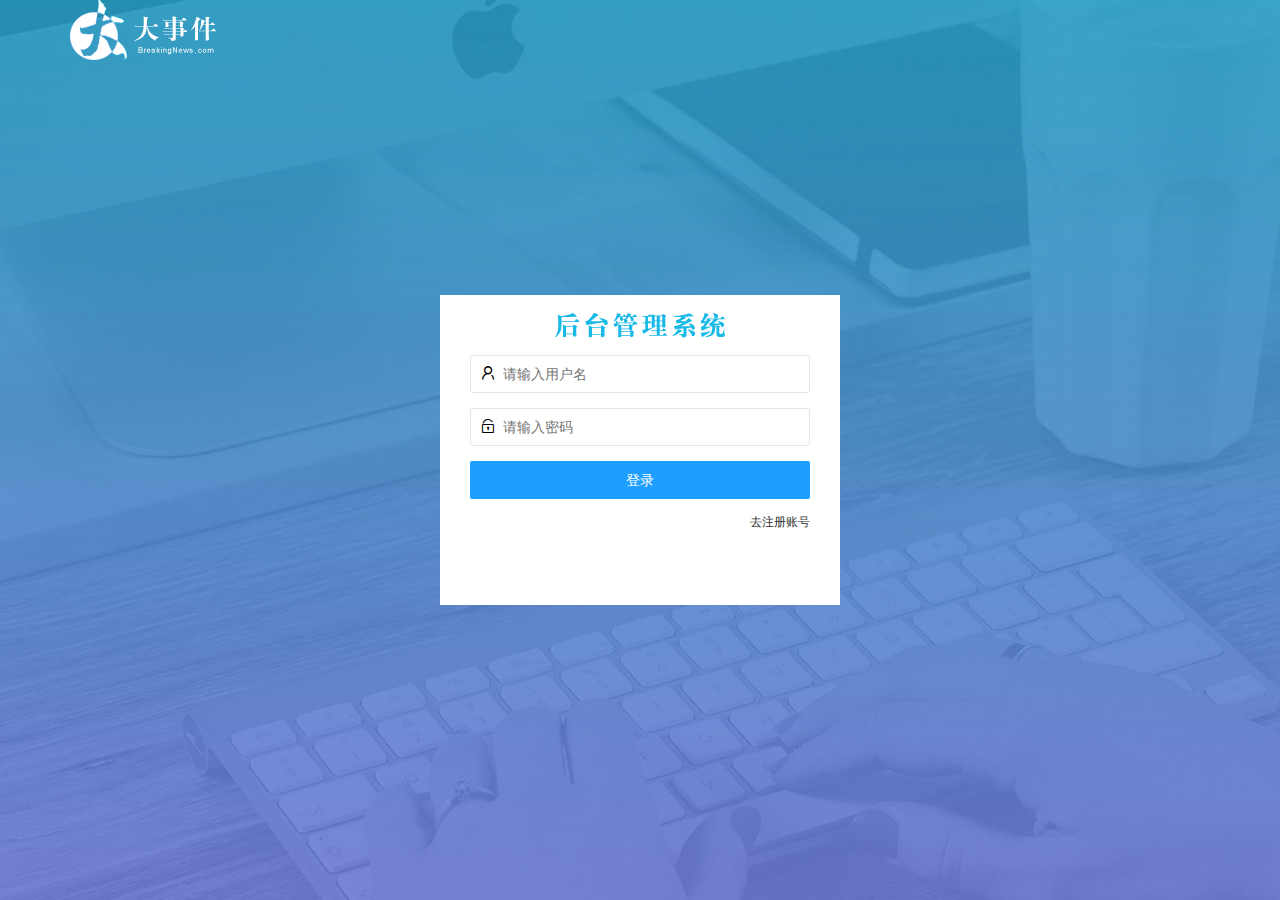
==== commit ef042bf0: "a" ====
--- a/login.html
+++ b/login.html
@@ -1,23 +1,86 @@
 <!DOCTYPE html>
 <html lang="en">
-  <head>
-    <meta charset="UTF-8" />
-    <meta name="viewport" content="width=device-width, initial-scale=1.0" />
-    <title>大事件-登录/注册</title>
-    <!-- 导入 LayUI 的样式 -->
-    <link rel="stylesheet" href="/assets/lib/layui/css/layui.css" />
-    <!-- 导入自己的样式表 -->
-    <link rel="stylesheet" href="/assets/css/login.css" />
-  </head>
-  <body>
-    <!-- 头部的 Logo 区域 -->
-    <div class="layui-main">
-      <img src="/assets/images/logo.png" alt="" />
+
+<head>
+  <meta charset="UTF-8" />
+  <meta name="viewport" content="width=device-width, initial-scale=1.0" />
+  <title>大事件-登录/注册</title>
+  <!-- 导入 LayUI 的样式 -->
+  <link rel="stylesheet" href="./assets/lib/layui/css/layui.css" />
+  <!-- 导入自己的样式表 -->
+  <link rel="stylesheet" href="./assets/css/login.css" />
+</head>
+
+<body>
+  <!-- 头部的 Logo 区域 -->
+  <div class="layui-main">
+    <img src="assets/images/logo.png" alt="" />
+  </div>
+
+  <!-- 登录注册区域 -->
+  <div class="loginAndRegBox">
+    <div class="title-box"></div>
+    <div class="login-box">
+      <form class="layui-form" action="" id="form_login">
+        <!-- 用户名 -->
+        <div class="layui-form-item">
+          <i class="layui-icon layui-icon-username"></i>
+          <input type="text" name="username" required lay-verify="required" placeholder="请输入用户名" autocomplete="off"
+            class="layui-input" />
+        </div>
+        <!-- 密码 -->
+        <div class="layui-form-item">
+          <i class="layui-icon layui-icon-password"></i>
+          <input type="password" name="password" required lay-verify="required|pwd" placeholder="请输入密码"
+            autocomplete="off" class="layui-input" />
+        </div>
+        <!-- 登录按钮 -->
+        <div class="layui-form-item">
+          <!-- 注意：表单提交按钮和普通按钮的区别，就是 lay-submit 属性 -->
+          <button class="layui-btn layui-btn-fluid layui-btn-normal" lay-submit>登录</button>
+        </div>
+        <div class="layui-form-item links">
+          <a href="javascript:;" id="link_reg">去注册账号</a>
+        </div>
+      </form>
+
+
     </div>
+    <div class="reg-box">
+      <form class="layui-form" action="" id="form_reg">
+        <!-- 用户名 -->
+        <div class="layui-form-item">
+          <i class="layui-icon layui-icon-username"></i>
+          <input type="text" name="username" required lay-verify="required" placeholder="请输入用户名" autocomplete="off"
+            class="layui-input" />
+        </div>
+        <!-- 密码 -->
+        <div class="layui-form-item">
+          <i class="layui-icon layui-icon-password"></i>
+          <input type="password" name="password" required lay-verify="required|pwd" placeholder="请输入密码"
+            autocomplete="off" class="layui-input" />
+        </div>
+        <!-- 密码确认框 -->
+        <div class="layui-form-item">
+          <i class="layui-icon layui-icon-password"></i>
+          <input type="password" name="repassword" required lay-verify="required|pwd|repwd" placeholder="再次确认密码"
+            autocomplete="off" class="layui-input" />
+        </div>
+        <!-- 注册按钮 -->
+        <div class="layui-form-item">
+          <!-- 注意：表单提交按钮和普通按钮的区别，就是 lay-submit 属性 -->
+          <button class="layui-btn layui-btn-fluid layui-btn-normal" lay-submit>注册</button>
+        </div>
+        <div class="layui-form-item links">
+          <a href="javascript:;" id="link_login">去登录</a>
+        </div>
+      </form>
+    </div>
+  </div>
+  <script src="./assets/lib/jquery.js"></script>
+  <script src="./assets/js/login.js"></script>
+  <script src="./assets/js/baseApi.js"></script>
+  <script src="/assets/lib/layui/layui.all.js"></script>
+</body>
 
-    <!-- 登录注册区域 -->
-    <div class="loginAndRegBox">
-      <div class="title-box"></div>
-    </div>
-  </body>
 </html>--- a/assets/css/login.css
+++ b/assets/css/login.css
@@ -4,7 +4,7 @@
   padding: 0;
   height: 100%;
   width: 100%;
-  background: url('/assets/images/login_bg.jpg') no-repeat center;
+  background: url('../images/login_bg.jpg') no-repeat center;
   background-size: cover;
 }
 
@@ -20,5 +20,33 @@
 
 .title-box {
   height: 60px;
-  background: url('/assets/images/login_title.png') no-repeat center;
+  background: url('../images/login_title.png') no-repeat center;
+}
+.reg-box{
+  display: none;
+}
+.layui-form {
+  padding: 0 30px;
+}
+
+.links {
+  display: flex;
+  justify-content: flex-end;
+}
+
+.links a {
+  font-size: 12px;
+}
+.layui-form-item {
+  position: relative;
+}
+
+.layui-icon {
+  position: absolute;
+  left: 10px;
+  top: 10px;
+}
+
+.layui-input {
+  padding-left: 32px;
 }